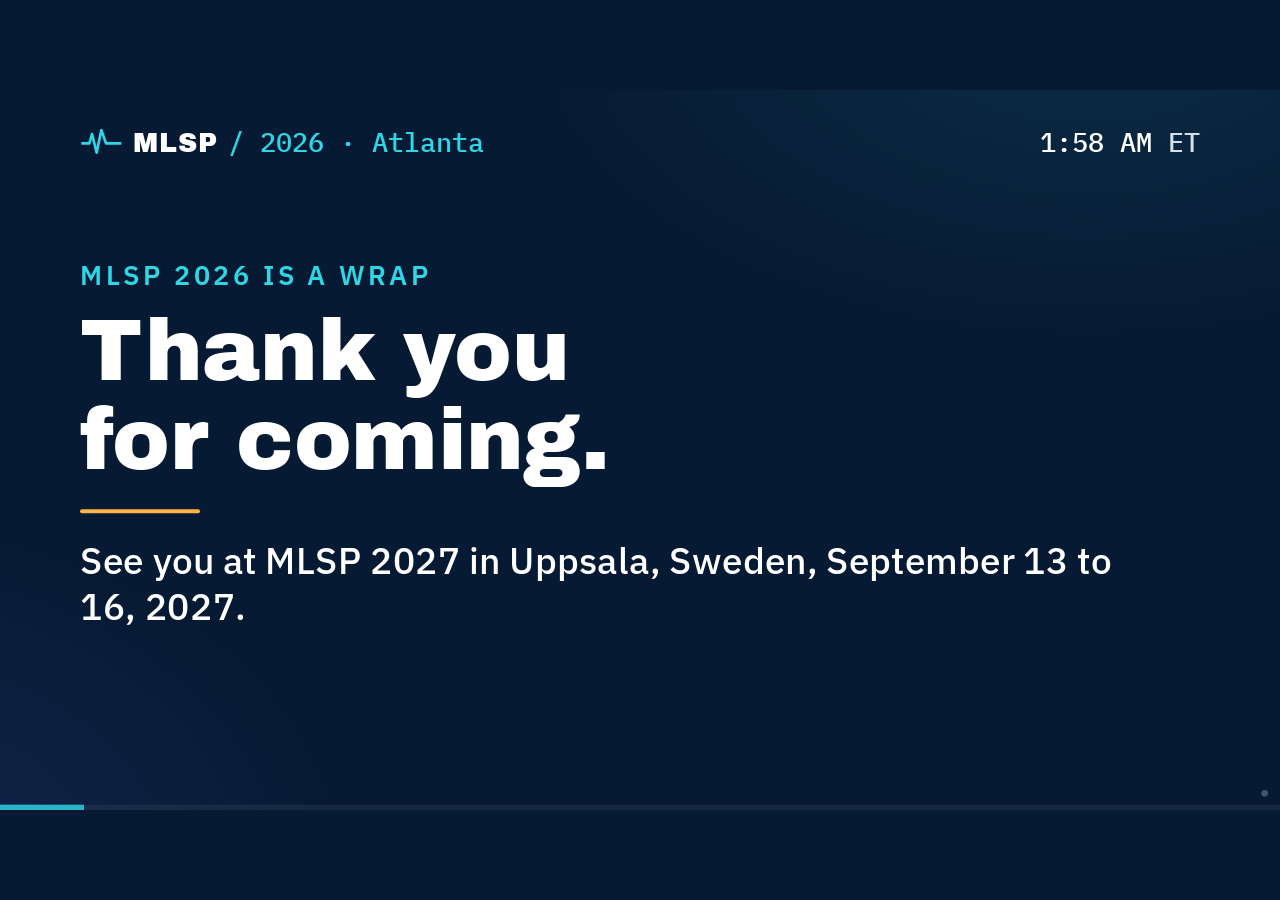
==== index.html @ 27f6420c "MLSP 2026 auditorium loop" ====
<!doctype html>
<html lang="en">
  <head>
    <meta charset="UTF-8" />
    <meta name="viewport" content="width=device-width, initial-scale=1.0" />
    <meta name="theme-color" content="#071a33" />
    <title>MLSP 2026 · Auditorium loop</title>
    <link rel="icon" href="data:image/svg+xml,%3Csvg xmlns='http://www.w3.org/2000/svg' viewBox='0 0 64 64'%3E%3Crect width='64' height='64' rx='10' fill='%23071a33'/%3E%3Cpath d='M8 34h12l4-14 7 28 7-35 7 21h11' fill='none' stroke='%2333d6e5' stroke-width='4'/%3E%3C/svg%3E" />
    <link rel="stylesheet" href="css/show.css?v=20260924b" />
  </head>
  <body>
    <div id="viewport">
      <div id="stage">
        <div id="mark" aria-label="MLSP 2026">
          <svg viewBox="0 0 64 40" aria-hidden="true"><path d="M2 22h12l4-14 7 28 7-34 7 20h23" fill="none" stroke="#2ed6e6" stroke-width="4" stroke-linejoin="round" /></svg>
          <span class="m1">MLSP</span><span class="m2">/ 2026 · Atlanta</span>
        </div>
        <div id="clock"></div>
        <main id="slides" aria-live="off"></main>
        <div id="progress"><i></i></div>
        <div id="src-dot" title="data source"></div>
        <div id="paused">paused</div>
        <div id="debug"></div>
      </div>
    </div>
    <script src="vendor/qrcode.js?v=20260924b"></script>
    <script src="js/time.js?v=20260924b"></script>
    <script src="js/util.js?v=20260924b"></script>
    <script src="js/state.js?v=20260924b"></script>
    <script src="js/slides.js?v=20260924b"></script>
    <script src="js/main.js?v=20260924b"></script>
  </body>
</html>
---- css/show.css ----
@font-face { font-family: "Archivo Black"; src: url("../fonts/archivo-black-latin-400-normal.woff2") format("woff2"); font-weight: 400; font-display: block; }
@font-face { font-family: "Plex"; src: url("../fonts/ibm-plex-sans-latin-400-normal.woff2") format("woff2"); font-weight: 400; font-display: block; }
@font-face { font-family: "Plex"; src: url("../fonts/ibm-plex-sans-latin-500-normal.woff2") format("woff2"); font-weight: 500; font-display: block; }
@font-face { font-family: "Plex"; src: url("../fonts/ibm-plex-sans-latin-600-normal.woff2") format("woff2"); font-weight: 600; font-display: block; }
@font-face { font-family: "Plex"; src: url("../fonts/ibm-plex-sans-latin-700-normal.woff2") format("woff2"); font-weight: 700; font-display: block; }
@font-face { font-family: "Plex"; src: url("../fonts/ibm-plex-sans-latin-ext-400-normal.woff2") format("woff2"); font-weight: 400; unicode-range: U+0100-024F, U+0259, U+1E00-1EFF, U+2020, U+20A0-20AB, U+20AD-20CF, U+2113, U+2C60-2C7F, U+A720-A7FF; }
@font-face { font-family: "Plex"; src: url("../fonts/ibm-plex-sans-latin-ext-500-normal.woff2") format("woff2"); font-weight: 500; unicode-range: U+0100-024F, U+0259, U+1E00-1EFF, U+2C60-2C7F, U+A720-A7FF; }
@font-face { font-family: "Plex"; src: url("../fonts/ibm-plex-sans-latin-ext-600-normal.woff2") format("woff2"); font-weight: 600; unicode-range: U+0100-024F, U+0259, U+1E00-1EFF, U+2C60-2C7F, U+A720-A7FF; }
@font-face { font-family: "Plex"; src: url("../fonts/ibm-plex-sans-latin-ext-700-normal.woff2") format("woff2"); font-weight: 700; unicode-range: U+0100-024F, U+0259, U+1E00-1EFF, U+2C60-2C7F, U+A720-A7FF; }
@font-face { font-family: "Plex Mono"; src: url("../fonts/ibm-plex-mono-latin-500-normal.woff2") format("woff2"); font-weight: 500; font-display: block; }

:root {
  --ink: #071a33;
  --ink-2: #0c2445;
  --ink-3: #173855;
  --line: #24476b;
  --white: #ffffff;
  --text-2: #d3e0ec;
  --muted: #b6c8d9;
  --cyan: #2ed6e6;
  --accent: #ffb545;
  --indigo: #7c8aff;
  --head: "Archivo Black", "Arial Black", Impact, sans-serif;
  --body: "Plex", "IBM Plex Sans", "Segoe UI", Roboto, Arial, sans-serif;
  --mono: "Plex Mono", "IBM Plex Mono", Menlo, monospace;
}

* { box-sizing: border-box; }
html, body {
  margin: 0; height: 100%; width: 100%; overflow: hidden;
  background: var(--ink); color: var(--white);
  font-family: var(--body);
  -webkit-font-smoothing: antialiased;
}
body.hide-cursor, body.hide-cursor * { cursor: none !important; }

#viewport { position: fixed; inset: 0; overflow: hidden; background: var(--ink); }
#stage {
  position: absolute; left: 0; top: 0;
  width: 1920px; height: 1080px;
  transform-origin: 0 0;
  overflow: hidden;
  background:
    radial-gradient(1400px 800px at 85% -10%, rgba(46, 214, 230, 0.10), transparent 60%),
    radial-gradient(1200px 900px at -10% 110%, rgba(86, 103, 232, 0.14), transparent 60%),
    var(--ink);
}

/* Chrome */
#mark { position: absolute; left: 120px; top: 52px; display: flex; align-items: baseline; gap: 16px; z-index: 5; }
#mark .m1 { font-family: var(--head); font-size: 40px; letter-spacing: 0.02em; }
#mark .m2 { font-family: var(--mono); font-size: 40px; color: var(--cyan); }
#mark svg { width: 64px; height: 40px; align-self: center; }
#clock { position: absolute; right: 120px; top: 52px; font-family: var(--mono); font-size: 40px; color: var(--text-2); z-index: 5; font-variant-numeric: tabular-nums; }
#clock b { color: var(--white); font-weight: 500; }
#progress { position: absolute; left: 0; bottom: 0; height: 8px; width: 100%; background: rgba(255, 255, 255, 0.06); z-index: 5; }
#progress i { display: block; height: 100%; width: 0; background: var(--cyan); opacity: 0.8; }
#src-dot { position: absolute; right: 18px; bottom: 20px; width: 10px; height: 10px; border-radius: 50%; background: #56607a; z-index: 6; opacity: 0.8; }
#src-dot.live { background: #3ddc84; }
#debug { position: absolute; left: 18px; bottom: 20px; font: 500 20px var(--mono); color: #ffe38a; background: rgba(0, 0, 0, 0.6); padding: 6px 10px; z-index: 7; display: none; white-space: pre; }
body.debug #debug { display: block; }
#paused { position: absolute; left: 50%; bottom: 30px; transform: translateX(-50%); font: 500 28px var(--mono); color: var(--muted); z-index: 7; display: none; }
body.paused #paused { display: block; }

/* Slides */
.slide {
  position: absolute; left: 0; top: 0; width: 1920px; height: 1080px;
  /* Bottom 170px stays empty: the podium and presenters block the lower part of the screen. */
  padding: 150px 120px 170px;
  display: flex; flex-direction: column;
  opacity: 0; transform: translateY(24px);
  transition: opacity 900ms ease, transform 1100ms cubic-bezier(.2, .7, .2, 1);
}
.slide.in { opacity: 1; transform: none; }
.slide > * { flex-shrink: 0; }
.slide.out { opacity: 0; transform: translateY(-16px); transition-duration: 700ms; }

.eyebrow { font-size: 40px; font-weight: 600; letter-spacing: 0.14em; text-transform: uppercase; color: var(--cyan); margin: 0 0 22px; }
h1, .h1 { font-family: var(--head); font-weight: 400; font-size: 96px; line-height: 1.02; margin: 0 0 28px; letter-spacing: -0.005em; }
h2, .h2 { font-family: var(--head); font-weight: 400; font-size: 80px; line-height: 1.05; margin: 0 0 24px; }
.lead { font-size: 56px; line-height: 1.22; font-weight: 500; color: var(--white); margin: 0; max-width: 1560px; }
.body { font-size: 44px; line-height: 1.3; color: var(--text-2); margin: 0; }
.muted { color: var(--muted); }
.accent { color: var(--accent); }
.cyan { color: var(--cyan); }
.big { font-family: var(--head); font-size: 220px; line-height: 0.95; color: var(--accent); letter-spacing: -0.02em; font-variant-numeric: tabular-nums; }
.big.xl { font-size: 300px; }
.big.md { font-size: 180px; }
.grow { flex: 1 1 auto; min-height: 0; }
.row { display: flex; gap: 60px; }
.center { justify-content: center; }
.vcenter { display: flex; flex-direction: column; justify-content: center; flex: 1 1 auto; }
.rule { height: 6px; width: 180px; background: var(--accent); border-radius: 3px; margin: 10px 0 36px; }

/* Stat slides */
.statgrid { display: grid; grid-template-columns: repeat(3, 1fr); gap: 50px 70px; margin-top: 20px; }
.stat .num { font-family: var(--head); font-size: 180px; line-height: 1; color: var(--accent); font-variant-numeric: tabular-nums; }
.stat .num.small { font-size: 130px; }
.stat .lbl { font-size: 44px; line-height: 1.2; color: var(--text-2); margin-top: 12px; }
.hero-stat { display: flex; align-items: flex-end; gap: 60px; }
.hero-stat .lbl { font-size: 56px; line-height: 1.2; padding-bottom: 26px; max-width: 900px; }

/* Bars */
.bars { display: flex; flex-direction: column; gap: 26px; margin-top: 10px; }
.bar { display: grid; grid-template-columns: 640px 1fr 150px; align-items: center; gap: 30px; }
.bar .name { font-size: 44px; font-weight: 500; text-align: right; line-height: 1.1; }
.bar .track { height: 64px; position: relative; }
.bar .fill { position: absolute; left: 0; top: 0; bottom: 0; width: 0; background: var(--cyan); border-radius: 0 8px 8px 0; transition: width 1600ms cubic-bezier(.2, .7, .2, 1); }
.bar.hi .fill { background: var(--accent); }
.bar .val { font-family: var(--head); font-size: 56px; color: var(--white); font-variant-numeric: tabular-nums; }

/* Word cloud */
.cloud { display: flex; flex-wrap: wrap; align-items: baseline; justify-content: center; gap: 18px 56px; padding: 20px 40px; align-content: center; flex: 1 1 auto; }
.cloud span { font-family: var(--head); line-height: 1.05; opacity: 0; transform: translateY(12px); transition: opacity 900ms ease, transform 900ms ease; }
.slide.in .cloud span { opacity: 1; transform: none; }

/* Now and next */
.now-top { display: flex; align-items: flex-end; justify-content: space-between; gap: 60px; }
.countdown { font-family: var(--head); font-size: 240px; line-height: 0.9; color: var(--accent); font-variant-numeric: tabular-nums; white-space: nowrap; }
.countdown.md { font-size: 180px; }
.countdown.xl { font-size: 230px; }
.cd-small { font-family: var(--body); font-weight: 600; font-size: 72px; color: var(--white); margin-left: 36px; letter-spacing: 0; }
.countdown.xl + .countdown-sub { line-height: 1.3; }
.countdown-sub { font-size: 44px; color: var(--text-2); margin-top: 14px; }
.nowcard { border-left: 10px solid var(--cyan); padding: 6px 0 6px 40px; margin-top: 30px; }
.nowcard.accent { border-color: var(--accent); }
.nowcard .when { font-family: var(--mono); font-size: 40px; color: var(--cyan); margin-bottom: 8px; }
.nowcard .what { font-family: var(--head); font-size: 72px; line-height: 1.05; }
.nowcard .who { font-size: 48px; line-height: 1.2; color: var(--text-2); margin-top: 12px; }
.talks { display: grid; grid-template-columns: 1fr 1fr; gap: 24px 70px; margin-top: 36px; border-top: 2px solid var(--line); padding-top: 32px; }
.talk { display: grid; grid-template-columns: 250px 1fr; gap: 20px; align-items: baseline; }
.talk .t { font-family: var(--mono); font-size: 44px; color: var(--cyan); }
.talk .a { font-size: 48px; font-weight: 600; line-height: 1.15; white-space: nowrap; overflow: hidden; text-overflow: ellipsis; }
.talk .ti { font-size: 30px; color: var(--muted); line-height: 1.2; grid-column: 2; display: -webkit-box; -webkit-line-clamp: 2; -webkit-box-orient: vertical; overflow: hidden; }
.talk.cur .t, .talk.cur .a { color: var(--accent); }
.talk.done { opacity: 0.45; }
.list { display: flex; flex-direction: column; gap: 26px; margin-top: 20px; }
.li { display: grid; grid-template-columns: 330px 1fr; gap: 30px; align-items: baseline; }
.li .t { font-family: var(--mono); font-size: 42px; color: var(--cyan); white-space: nowrap; }
.li .x { font-size: 48px; font-weight: 600; line-height: 1.15; }
.li .x small { display: block; font-size: 40px; font-weight: 400; color: var(--text-2); margin-top: 6px; }

/* Talk highlight (oral in progress) */
.onair { display: inline-flex; align-items: center; gap: 18px; font-size: 40px; font-weight: 700; letter-spacing: 0.14em; color: var(--ink); background: var(--accent); padding: 8px 24px; border-radius: 8px; }
.talk-title { font-family: var(--head); font-size: 68px; line-height: 1.16; padding-bottom: 6px; margin: 26px 0 12px; display: -webkit-box; -webkit-line-clamp: 3; -webkit-box-orient: vertical; overflow: hidden; }
.talk-author { font-size: 52px; color: var(--text-2); }

/* Posters */
.posters { display: flex; flex-direction: column; gap: 36px; margin-top: 16px; }
.poster { border-left: 8px solid var(--cyan); padding-left: 34px; transition: opacity 700ms ease, transform 700ms ease; }
.poster .pt { font-size: 46px; font-weight: 600; line-height: 1.15; display: -webkit-box; -webkit-line-clamp: 2; -webkit-box-orient: vertical; overflow: hidden; }
.poster .pa { font-size: 38px; color: var(--text-2); margin-top: 8px; white-space: nowrap; overflow: hidden; text-overflow: ellipsis; }
.poster .pa b { color: var(--accent); font-weight: 600; }
.pagedots { font-family: var(--mono); font-size: 40px; color: var(--muted); }

/* People */
.people { display: grid; grid-template-columns: repeat(3, 1fr); gap: 30px 40px; margin-top: 0; justify-items: center; align-content: center; flex: 1 1 auto; }
.people.four { grid-template-columns: repeat(2, 1fr); }
.people.five { grid-template-columns: repeat(5, 1fr); gap: 30px 24px; }
.people.five .n { font-size: 42px; }
.people.five .r { font-size: 36px; }
.person { display: flex; flex-direction: column; align-items: center; text-align: center; width: 100%; }
.person img { width: 196px; height: 196px; border-radius: 50%; object-fit: cover; border: 8px solid var(--cyan); background: var(--ink-3); }
.person.alt img { border-color: var(--accent); }
.person .n { font-size: 44px; font-weight: 700; margin-top: 14px; line-height: 1.1; }
.person .r { font-size: 36px; color: var(--text-2); margin-top: 6px; line-height: 1.15; }

.names { display: grid; grid-template-columns: repeat(3, auto); justify-content: space-between; gap: 8px 36px; margin-top: 20px; align-content: start; }
.names div { font-size: 40px; font-weight: 500; line-height: 1.2; white-space: nowrap; overflow: hidden; text-overflow: ellipsis; }
.names.dense div { font-size: 34px; }
.names.four { grid-template-columns: repeat(4, 1fr); }

.chairs { display: flex; flex-direction: column; gap: 40px; margin-top: 30px; }
.chair { display: grid; grid-template-columns: 250px 1fr; gap: 30px; align-items: baseline; }
.chair .s { font-family: var(--mono); font-size: 40px; color: var(--cyan); white-space: nowrap; }
.chair .n { font-size: 50px; font-weight: 700; line-height: 1.15; }
.chair .n small { font-size: 40px; font-weight: 400; color: var(--text-2); margin-left: 18px; }
.chair .th { font-size: 36px; line-height: 1.15; color: var(--muted); grid-column: 2; margin-top: 0; }

/* Keynotes */
.keynotes { display: flex; flex-direction: column; gap: 50px; margin-top: 20px; }
.kn .when { font-family: var(--mono); font-size: 40px; color: var(--cyan); }
.kn .sp { font-family: var(--head); font-size: 80px; line-height: 1.05; margin: 8px 0 12px; }
.kn .tt { font-size: 50px; line-height: 1.2; color: var(--text-2); display: -webkit-box; -webkit-line-clamp: 2; -webkit-box-orient: vertical; overflow: hidden; }

/* QR */
.qrwrap { display: flex; align-items: center; gap: 110px; flex: 1 1 auto; }
.qr { width: 560px; height: 560px; background: #fff; border-radius: 28px; padding: 34px; flex: 0 0 auto; }
.qr svg { width: 100%; height: 100%; display: block; }
.qr.sm { width: 330px; height: 330px; padding: 20px; border-radius: 18px; }
.url { font-family: var(--mono); font-size: 44px; color: var(--cyan); margin-top: 36px; }

/* Fact */
.fact .big { margin: 10px 0 30px; }
.fact .lead { max-width: 1600px; }
.hosts { display: grid; grid-template-columns: repeat(4, 1fr); gap: 40px 50px; margin-top: 40px; }
.hosts div { font-size: 50px; font-weight: 600; line-height: 1.15; }
.hosts div b { display: block; font-family: var(--head); font-weight: 400; font-size: 64px; color: var(--accent); }
.hosts div.here b { color: var(--cyan); }

/* Trivia */
.trivia .q { font-family: var(--head); font-size: 88px; line-height: 1.1; max-width: 1640px; }
.trivia .hint { font-size: 44px; color: var(--muted); margin-top: 40px; }

/* Sources */
.sources { columns: 2; column-gap: 60px; margin-top: 10px; }
.sources div { font-size: 24px; line-height: 1.2; color: var(--text-2); break-inside: avoid; margin-bottom: 10px; }
.sources div b { color: var(--white); font-weight: 600; }
.sources div { margin-bottom: 8px !important; }

@media (prefers-reduced-motion: reduce) {
  .slide, .bar .fill, .cloud span { transition-duration: 1ms !important; }
}

.nextline { font-size: 44px; line-height: 1.25; color: var(--text-2); border-left: 10px solid var(--cyan); padding: 4px 0 4px 36px; }
.nextline b { color: var(--white); }
.nextline .ti { display: block; white-space: nowrap; overflow: hidden; text-overflow: ellipsis; font-size: 40px; }
.person .r.cyan { color: var(--cyan); }
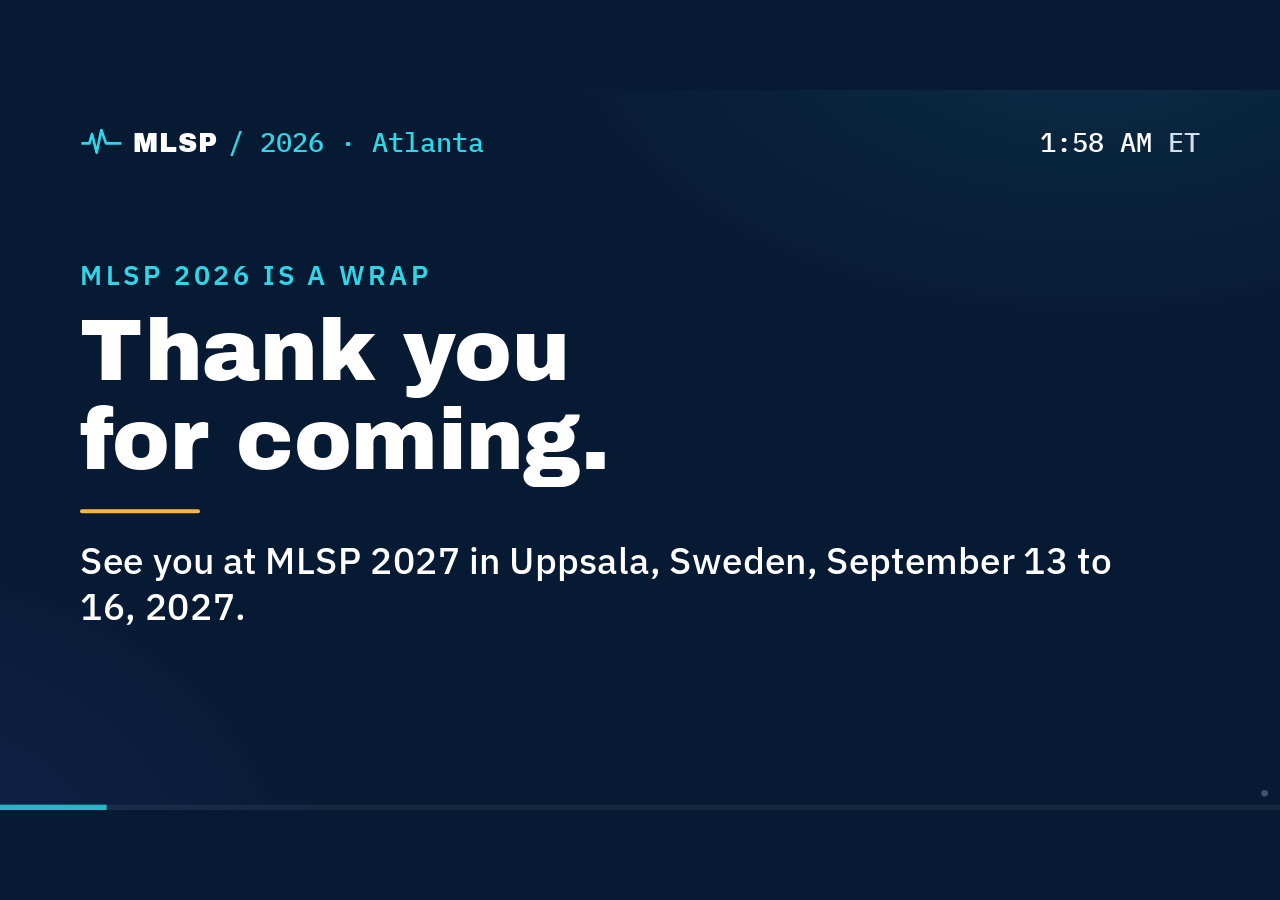
==== commit 1f3c1a4e: "Add keynote speaker photos" ====
--- a/index.html
+++ b/index.html
@@ -6,7 +6,7 @@
     <meta name="theme-color" content="#071a33" />
     <title>MLSP 2026 · Auditorium loop</title>
     <link rel="icon" href="data:image/svg+xml,%3Csvg xmlns='http://www.w3.org/2000/svg' viewBox='0 0 64 64'%3E%3Crect width='64' height='64' rx='10' fill='%23071a33'/%3E%3Cpath d='M8 34h12l4-14 7 28 7-35 7 21h11' fill='none' stroke='%2333d6e5' stroke-width='4'/%3E%3C/svg%3E" />
-    <link rel="stylesheet" href="css/show.css?v=20260924b" />
+    <link rel="stylesheet" href="css/show.css?v=20260924c" />
   </head>
   <body>
     <div id="viewport">
@@ -23,11 +23,11 @@
         <div id="debug"></div>
       </div>
     </div>
-    <script src="vendor/qrcode.js?v=20260924b"></script>
-    <script src="js/time.js?v=20260924b"></script>
-    <script src="js/util.js?v=20260924b"></script>
-    <script src="js/state.js?v=20260924b"></script>
-    <script src="js/slides.js?v=20260924b"></script>
-    <script src="js/main.js?v=20260924b"></script>
+    <script src="vendor/qrcode.js?v=20260924c"></script>
+    <script src="js/time.js?v=20260924c"></script>
+    <script src="js/util.js?v=20260924c"></script>
+    <script src="js/state.js?v=20260924c"></script>
+    <script src="js/slides.js?v=20260924c"></script>
+    <script src="js/main.js?v=20260924c"></script>
   </body>
 </html>
--- a/css/show.css
+++ b/css/show.css
@@ -216,3 +216,11 @@
 .nextline b { color: var(--white); }
 .nextline .ti { display: block; white-space: nowrap; overflow: hidden; text-overflow: ellipsis; font-size: 40px; }
 .person .r.cyan { color: var(--cyan); }
+
+/* Keynote photos */
+.keynotes.with-photos { gap: 44px; }
+.keynotes.with-photos .kn { display: grid; grid-template-columns: 230px 1fr; gap: 50px; align-items: center; }
+.keynotes .kn img, .kn-now img { width: 230px; height: 230px; border-radius: 50%; object-fit: cover; border: 8px solid var(--accent); background: var(--ink-3); }
+.kn-now { display: flex; align-items: center; gap: 56px; }
+.kn-now img { flex: 0 0 auto; width: 260px; height: 260px; }
+.kn-now .nowcard { margin-top: 0; }
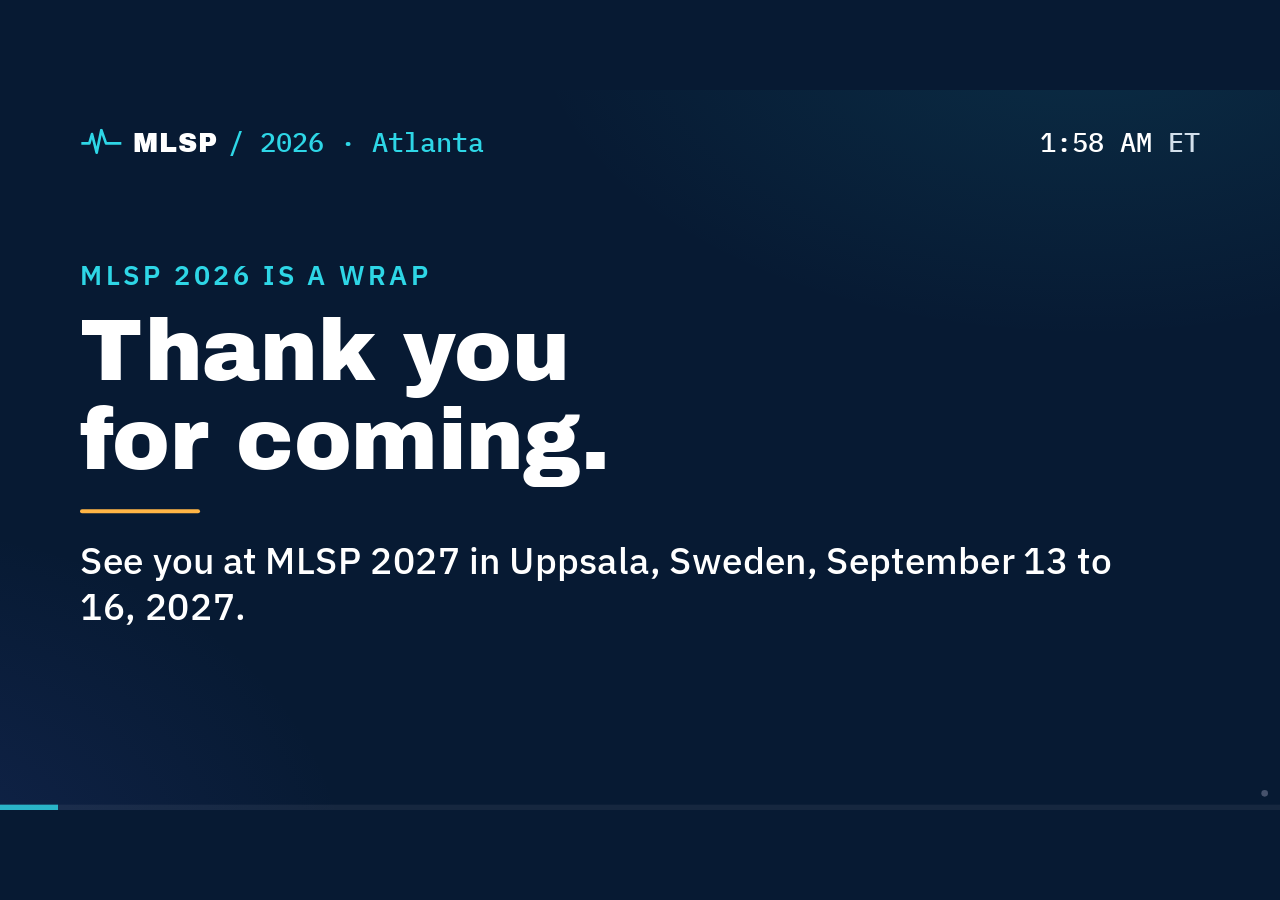
==== commit b30972f7: "Gala slide: larger art without panel, 6:30-9:30 PM" ====
--- a/index.html
+++ b/index.html
@@ -6,7 +6,7 @@
     <meta name="theme-color" content="#071a33" />
     <title>MLSP 2026 · Auditorium loop</title>
     <link rel="icon" href="data:image/svg+xml,%3Csvg xmlns='http://www.w3.org/2000/svg' viewBox='0 0 64 64'%3E%3Crect width='64' height='64' rx='10' fill='%23071a33'/%3E%3Cpath d='M8 34h12l4-14 7 28 7-35 7 21h11' fill='none' stroke='%2333d6e5' stroke-width='4'/%3E%3C/svg%3E" />
-    <link rel="stylesheet" href="css/show.css?v=20260924c" />
+    <link rel="stylesheet" href="css/show.css?v=20260924h" />
   </head>
   <body>
     <div id="viewport">
@@ -23,11 +23,11 @@
         <div id="debug"></div>
       </div>
     </div>
-    <script src="vendor/qrcode.js?v=20260924c"></script>
-    <script src="js/time.js?v=20260924c"></script>
-    <script src="js/util.js?v=20260924c"></script>
-    <script src="js/state.js?v=20260924c"></script>
-    <script src="js/slides.js?v=20260924c"></script>
-    <script src="js/main.js?v=20260924c"></script>
+    <script src="vendor/qrcode.js?v=20260924h"></script>
+    <script src="js/time.js?v=20260924h"></script>
+    <script src="js/util.js?v=20260924h"></script>
+    <script src="js/state.js?v=20260924h"></script>
+    <script src="js/slides.js?v=20260924h"></script>
+    <script src="js/main.js?v=20260924h"></script>
   </body>
 </html>
--- a/css/show.css
+++ b/css/show.css
@@ -224,3 +224,34 @@
 .kn-now { display: flex; align-items: center; gap: 56px; }
 .kn-now img { flex: 0 0 auto; width: 260px; height: 260px; }
 .kn-now .nowcard { margin-top: 0; }
+
+/* Full image slides (flyers). The box stops above the bottom band the podium blocks. */
+.slide.image { padding: 130px 120px 170px; }
+.imgslide { flex: 1 1 auto; min-height: 0; display: flex; align-items: center; justify-content: center; }
+.imgslide img { max-width: 100%; max-height: 100%; object-fit: contain; border-radius: 28px; display: block; }
+
+/* Gala slide */
+.gala { position: relative; z-index: 2; display: flex; flex: 1 1 auto; min-height: 0; align-items: center; }
+.g-left { display: flex; flex-direction: column; width: 960px; }
+.g-title { font-size: 68px; line-height: 1.08; margin: 0 0 26px; white-space: nowrap; text-shadow: 0 0 28px rgba(46, 214, 230, 0.35); }
+.g-rows { display: flex; flex-direction: column; gap: 14px; }
+.g-row { display: flex; align-items: center; gap: 26px; }
+.g-ic { flex: 0 0 66px; height: 66px; border-radius: 50%; border: 4px solid var(--cyan); color: var(--cyan); display: flex; align-items: center; justify-content: center; box-shadow: 0 0 18px rgba(46, 214, 230, 0.45); background: rgba(7, 26, 51, 0.6); }
+.g-ic svg { width: 36px; height: 36px; }
+.g-tx { font-size: 40px; font-weight: 600; line-height: 1.15; white-space: nowrap; }
+.g-kn { display: flex; align-items: center; gap: 24px; margin-top: 28px; padding: 14px 24px 14px 14px; border: 3px solid rgba(46, 214, 230, 0.7); border-radius: 100px 36px 36px 100px; background: rgba(12, 36, 69, 0.92); box-shadow: 0 0 24px rgba(46, 214, 230, 0.25); width: 960px; }
+.g-face { width: 132px; height: 132px; border-radius: 50%; object-fit: cover; border: 5px solid var(--cyan); flex: 0 0 auto; }
+.g-kt { flex: 1 1 auto; min-width: 0; }
+.g-badge { display: inline-flex; align-items: center; gap: 10px; background: var(--cyan); color: var(--ink); font-size: 30px; font-weight: 700; padding: 4px 18px; border-radius: 30px; }
+.g-badge svg { width: 30px; height: 30px; }
+.g-name { font-family: var(--head); font-size: 48px; line-height: 1.1; margin-top: 8px; }
+.g-role { font-size: 34px; color: var(--text-2); white-space: nowrap; }
+.g-sp { flex: 0 0 auto; text-align: center; font-size: 28px; color: var(--text-2); border-left: 2px solid rgba(46, 214, 230, 0.5); padding-left: 24px; }
+.g-sp img { display: block; width: 150px; margin-top: 8px; border-radius: 12px; }
+/* Soft ocean glow behind the art: no box, no edges, fades into the page. */
+.g-bg { position: absolute; z-index: 0; left: 1000px; right: 0; top: 60px; bottom: 120px; pointer-events: none;
+  background:
+    radial-gradient(closest-side at 62% 52%, rgba(46, 214, 230, 0.22), rgba(46, 214, 230, 0.08) 55%, transparent 100%),
+    radial-gradient(closest-side at 85% 60%, rgba(86, 103, 232, 0.22), transparent 100%); }
+.g-art { position: absolute; z-index: 1; left: 1040px; right: -30px; top: 128px; bottom: 176px; display: flex; align-items: center; justify-content: center; }
+.g-art img { width: 100%; max-height: 100%; object-fit: contain; display: block; filter: drop-shadow(0 0 34px rgba(46, 214, 230, 0.35)); }
